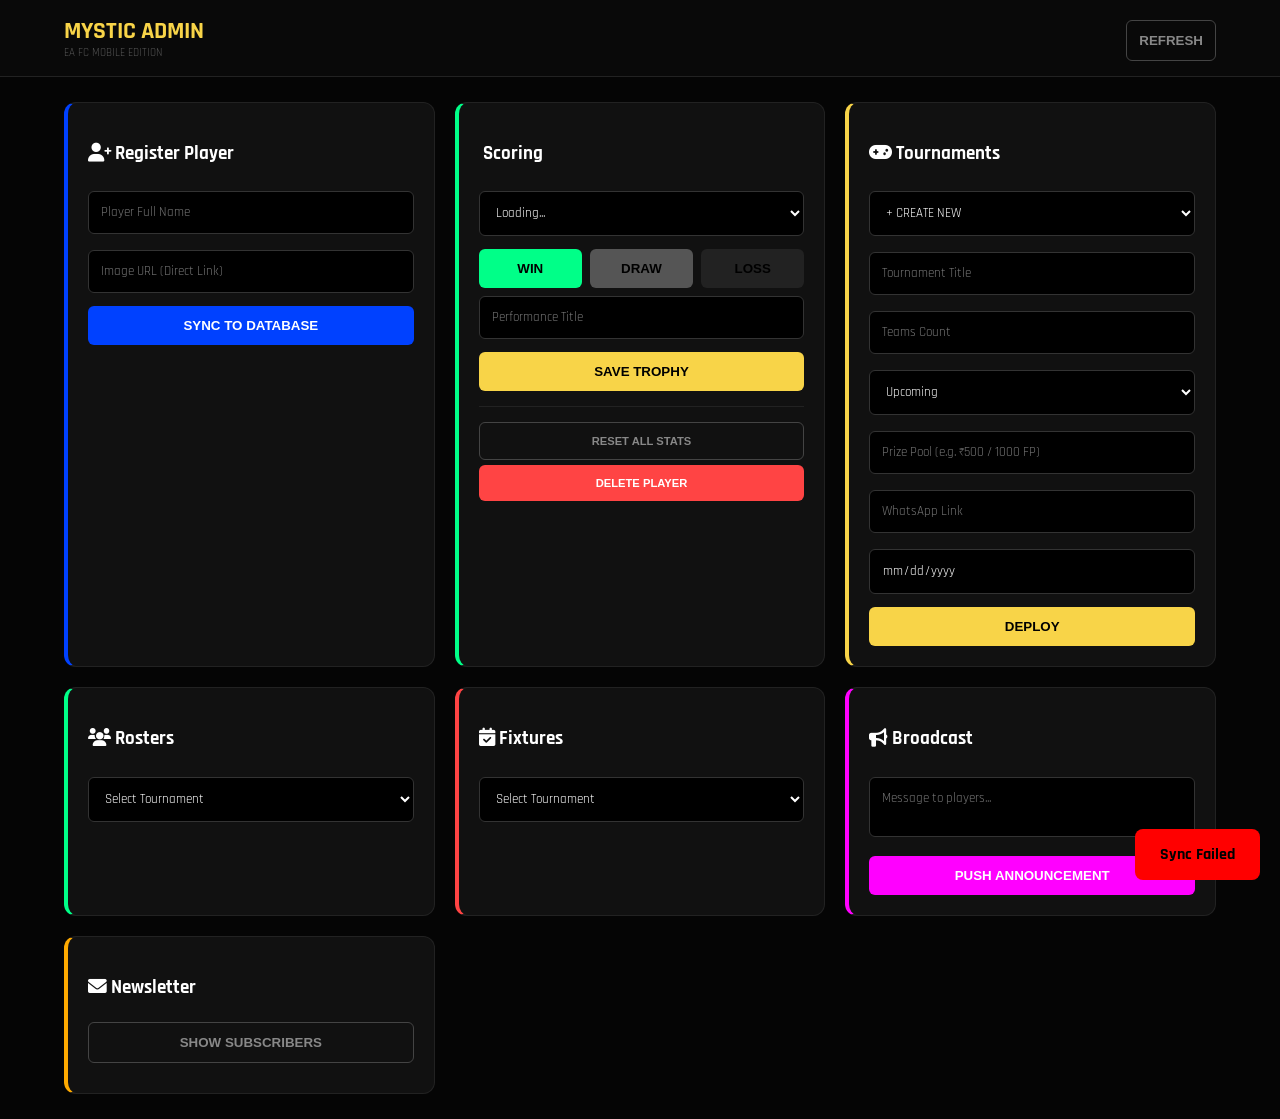
==== dashboard.html @ 7eec611f "Rename ai_studio_code (5).html to dashboard.html" ====
<!DOCTYPE html>
<html lang="en">
<head>
    <meta charset="UTF-8">
    <meta name="viewport" content="width=device-width, initial-scale=1.0">
    <title>Mystic Ultimate Admin | EA FC Mobile</title>
    <link href="https://fonts.googleapis.com/css2?family=Rajdhani:wght@500;700&display=swap" rel="stylesheet">
    <link rel="stylesheet" href="https://cdnjs.cloudflare.com/ajax/libs/font-awesome/6.0.0/css/all.min.css">
    <style>
        :root { --accent: #f8d448; --blue: #0041FF; --red: #ff4444; --green: #00ff88; --bg: #050505; --card: #111; --border: #222; }
        body { background: var(--bg); color: white; font-family: 'Rajdhani', sans-serif; margin: 0; padding: 0; }
        header { position: sticky; top: 0; z-index: 1000; background: rgba(10, 10, 10, 0.95); border-bottom: 1px solid var(--border); padding: 15px 5%; display: flex; justify-content: space-between; align-items: center; }
        .main-container { padding: 25px 5%; }
        .dashboard-grid { display: grid; grid-template-columns: repeat(auto-fit, minmax(340px, 1fr)); gap: 20px; }
        .card { background: var(--card); padding: 20px; border-radius: 12px; border: 1px solid var(--border); }
        input, select, textarea { width: 100%; padding: 12px; margin: 8px 0; background: #000; border: 1px solid #333; color: white; border-radius: 6px; box-sizing: border-box; font-family: inherit; }
        button { width: 100%; padding: 12px; border: none; font-weight: 700; cursor: pointer; border-radius: 6px; text-transform: uppercase; margin-top: 5px; }
        .btn-yellow { background: var(--accent); color: black; }
        .btn-blue { background: var(--blue); color: white; }
        .btn-red { background: var(--red); color: white; }
        .btn-outline { background: transparent; border: 1px solid #444; color: #888; }
        #toast { position: fixed; bottom: 20px; right: 20px; padding: 15px 25px; background: var(--green); color: black; border-radius: 8px; font-weight: bold; transform: translateY(100px); transition: 0.4s; z-index: 2000; }
    </style>
</head>
<body>
    <div id="toast">Success!</div>
    <header>
        <div class="header-brand"><h2 style="color:var(--accent); margin:0;">MYSTIC ADMIN</h2><p style="margin:0; font-size:0.7rem; color:#555;">EA FC MOBILE EDITION</p></div>
        <button class="btn-outline" style="width:auto;" onclick="location.reload()">REFRESH</button>
    </header>

    <div class="main-container">
        <div class="dashboard-grid">
            
            <!-- 1. ADD PLAYER -->
            <div class="card" style="border-left: 4px solid var(--blue);">
                <h3><i class="fa-solid fa-user-plus"></i> Register Player</h3>
                <input type="text" id="newPlayerName" placeholder="Player Full Name">
                <input type="text" id="newPlayerImg" placeholder="Image URL (Direct Link)">
                <button onclick="addPlayer()" class="btn-blue" id="addPlayerBtn">Sync to Database</button>
            </div>

            <!-- 2. SCORING -->
            <div class="card" style="border-left: 4px solid var(--green);">
                <h3><i class="fa-solid fa-ranking-star"></i> Scoring</h3>
                <select id="playerSelect"><option>Loading...</option></select>
                <div style="display:grid; grid-template-columns: 1fr 1fr 1fr; gap:8px;">
                    <button onclick="rankAction('update-points', {result:'win'})" style="background:var(--green); color:black;">WIN</button>
                    <button onclick="rankAction('update-points', {result:'draw'})" style="background:#555;">DRAW</button>
                    <button onclick="rankAction('update-points', {result:'loss'})" style="background:#222;">LOSS</button>
                </div>
                <input type="text" id="trophyInput" placeholder="Performance Title">
                <button onclick="updateTrophies()" class="btn-yellow">SAVE TROPHY</button>
                <div style="margin-top:15px; border-top:1px solid #222; padding-top:10px;">
                    <button onclick="resetAll()" class="btn-outline" style="font-size:0.7rem;">RESET ALL STATS</button>
                    <button onclick="deletePlayer()" class="btn-red" style="font-size:0.7rem; margin-top:5px;">DELETE PLAYER</button>
                </div>
            </div>

            <!-- 3. TOURNAMENTS -->
            <div class="card" style="border-left: 4px solid var(--accent);">
                <h3><i class="fa-solid fa-gamepad"></i> Tournaments</h3>
                <select id="tourSelect" onchange="fillTourForm()"><option value="">+ CREATE NEW</option></select>
                <input type="hidden" id="editId">
                <input type="text" id="tTitle" placeholder="Tournament Title">
                <input type="text" id="tTeams" placeholder="Teams Count">
                <select id="tStatus" onchange="toggleWinnerField()"><option value="Upcoming">Upcoming</option><option value="Live">Live</option><option value="Ended">Ended</option></select>
                <input type="text" id="tWinner" placeholder="Tournament Winner Name" style="display:none; border: 1px solid gold;">
                <input type="text" id="tPrize" placeholder="Prize Pool (e.g. ₹500 / 1000 FP)">
                <input type="text" id="tJoin" placeholder="WhatsApp Link">
                <input type="date" id="tDate">
                <button onclick="submitTour()" class="btn-yellow">Deploy</button>
                <button id="delBtn" onclick="deleteTour()" class="btn-red" style="display:none; font-size:0.8rem;">Delete Tournament</button>
            </div>

            <!-- 4. ROSTERS -->
            <div class="card" style="border-left: 4px solid #00ff88;">
                <h3><i class="fa-solid fa-users"></i> Rosters</h3>
                <select id="rosterTourSelect" onchange="loadRosterList()"><option value="">Select Tournament</option></select>
                <div id="rosterEditor" style="display:none;">
                    <input type="text" id="rosTeam" placeholder="Team Name">
                    <input type="text" id="rosPlayer" placeholder="Player Name">
                    <button onclick="addToRoster()" class="btn-blue">Add to Roster</button>
                    <div id="currentRoster" style="margin-top:10px; max-height:150px; overflow-y:auto; background:#000; border-radius:5px;"></div>
                </div>
            </div>

            <!-- 5. FIXTURES -->
            <div class="card" style="border-left: 4px solid var(--red);">
                <h3><i class="fa-solid fa-calendar-check"></i> Fixtures</h3>
                <select id="fixTourSelect" onchange="loadFixtureManager()"><option value="">Select Tournament</option></select>
                <div id="fixtureEditor" style="display:none;">
                    <input type="text" id="newStageName" placeholder="Stage Name">
                    <button onclick="manageFixture('add-stage')" class="btn-red">+ Add Stage</button>
                    <div id="stagesList" style="margin-top:10px;"></div>
                </div>
            </div>

            <!-- 6. BROADCAST -->
            <div class="card" style="border-left: 4px solid #ff00ff;">
                <h3><i class="fa-solid fa-bullhorn"></i> Broadcast</h3>
                <textarea id="annMsg" placeholder="Message to players..."></textarea>
                <button onclick="broadcast()" class="btn-blue" style="background:#ff00ff;">Push Announcement</button>
            </div>

            <!-- 7. NEWSLETTER -->
            <div class="card" style="border-left: 4px solid #ffaa00;">
                <h3><i class="fa-solid fa-envelope"></i> Newsletter</h3>
                <button onclick="loadSubscribers()" class="btn-outline">Show Subscribers</button>
                <div id="subList" style="margin-top:10px; font-family:monospace; color:#888;"></div>
            </div>

        </div>
    </div>

    <script>
        const API = "https://ml-server-uw6r.onrender.com/api";
        let toursData = [];

        function notify(msg, color = "#00ff88") {
            const t = document.getElementById('toast');
            t.innerText = msg; t.style.background = color;
            t.style.transform = "translateY(0)";
            setTimeout(() => { t.style.transform = "translateY(100px)"; }, 3000);
        }

        async function loadEverything() {
            try {
                const [pRes, tRes] = await Promise.all([
                    fetch(`${API}/player-list`).then(r => r.json()),
                    fetch(`${API}/manage-tournament`).then(r => r.json())
                ]);
                document.getElementById('playerSelect').innerHTML = pRes.map(p => `<option value="${p.name}">${p.name}</option>`).join('');
                toursData = tRes;
                const opts = tRes.map(t => `<option value="${t._id}">${t.title}</option>`).join('');
                document.getElementById('tourSelect').innerHTML = '<option value="">+ CREATE NEW</option>' + opts;
                document.getElementById('rosterTourSelect').innerHTML = '<option value="">Select Tournament</option>' + opts;
                document.getElementById('fixTourSelect').innerHTML = '<option value="">Select Tournament</option>' + opts;
            } catch(e) { notify("Sync Failed", "red"); }
        }

        async function addPlayer() {
            const name = document.getElementById('newPlayerName').value.trim();
            const profilePic = document.getElementById('newPlayerImg').value.trim();
            const btn = document.getElementById('addPlayerBtn');
            if(!name) return alert("Name is required!");
            btn.innerText = "Syncing..."; btn.disabled = true;
            try {
                const res = await fetch(`${API}/add-player`, {
                    method: 'POST',
                    headers: {'Content-Type': 'application/json'},
                    body: JSON.stringify({ name, profilePic })
                });
                const data = await res.json();
                if(res.ok) {
                    notify("Registered!");
                    document.getElementById('newPlayerName').value = "";
                    document.getElementById('newPlayerImg').value = "";
                    loadEverything();
                } else {
                    alert("Server Error: " + data.error);
                }
            } catch(err) {
                alert("Network Error: Could not connect to server.");
            } finally {
                btn.innerText = "Sync to Database"; btn.disabled = false;
            }
        }

        async function rankAction(endpoint, data) {
            const name = document.getElementById('playerSelect').value;
            await fetch(`${API}/${endpoint}`, { method: 'POST', headers: {'Content-Type': 'application/json'}, body: JSON.stringify({ name, ...data }) });
            notify("Updated!");
        }

        async function updateTrophies() {
            const name = document.getElementById('playerSelect').value;
            const trophies = document.getElementById('trophyInput').value;
            await fetch(`${API}/update-trophies`, { method: 'POST', headers: {'Content-Type': 'application/json'}, body: JSON.stringify({ name, trophies }) });
            notify("Saved!");
        }

        async function resetAll() {
            if(prompt("Type 'mystic2024' to reset") === 'mystic2024') {
                await fetch(`${API}/reset-rankings`, { method: 'POST' });
                loadEverything();
            }
        }

        async function deletePlayer() {
            const name = document.getElementById('playerSelect').value;
            if(confirm(`Delete ${name}?`)) { await fetch(`${API}/delete-player-safe`, { method: 'POST', headers: {'Content-Type': 'application/json'}, body: JSON.stringify({ name }) }); loadEverything(); }
        }

        // --- TOURNAMENT FUNCTIONS (UPDATED) ---
        function toggleWinnerField() {
            const status = document.getElementById('tStatus').value;
            document.getElementById('tWinner').style.display = (status === 'Ended') ? 'block' : 'none';
        }

        function fillTourForm() {
            const id = document.getElementById('tourSelect').value;
            if(!id) { 
                document.getElementById('editId').value = ""; 
                document.getElementById('delBtn').style.display="none"; 
                document.getElementById('tWinner').style.display="none";
                document.querySelectorAll('#tTitle, #tTeams, #tWinner, #tPrize, #tJoin, #tDate').forEach(i => i.value = "");
                return; 
            }
            const t = toursData.find(x => x._id === id);
            document.getElementById('editId').value = t._id;
            document.getElementById('tTitle').value = t.title || "";
            document.getElementById('tTeams').value = t.totalTeams || "";
            document.getElementById('tStatus').value = t.status || "Upcoming";
            document.getElementById('tWinner').value = t.winner || "";
            document.getElementById('tPrize').value = t.prize || "";
            document.getElementById('tJoin').value = t.joinLink || "";
            document.getElementById('tDate').value = t.date || "";
            document.getElementById('delBtn').style.display="block";
            toggleWinnerField();
        }

        async function submitTour() {
            const id = document.getElementById('editId').value;
            const data = { 
                title: document.getElementById('tTitle').value, 
                totalTeams: document.getElementById('tTeams').value, 
                status: document.getElementById('tStatus').value, 
                winner: document.getElementById('tWinner').value, 
                prize: document.getElementById('tPrize').value,          
                joinLink: document.getElementById('tJoin').value, 
                date: document.getElementById('tDate').value 
            };
            const endpoint = id ? 'update-tournament' : 'manage-tournament';
            await fetch(`${API}/${endpoint}`, { 
                method: 'POST', 
                headers: {'Content-Type': 'application/json'}, 
                body: JSON.stringify(id ? {id, data} : data) 
            });
            notify("Tournament Saved!"); 
            loadEverything();
        }

        async function deleteTour() {
            if(confirm("Delete Tournament?")) { 
                await fetch(`${API}/delete-tournament`, { 
                    method: 'POST', 
                    headers: {'Content-Type': 'application/json'}, 
                    body: JSON.stringify({ id: document.getElementById('editId').value }) 
                }); 
                loadEverything(); 
            }
        }

        async function loadRosterList() {
            const id = document.getElementById('rosterTourSelect').value;
            if(!id) { document.getElementById('rosterEditor').style.display="none"; return; }
            document.getElementById('rosterEditor').style.display="block";
            const t = toursData.find(x => x._id === id);
            document.getElementById('currentRoster').innerHTML = (t.roster || []).map(team => `<div style="padding:8px; border-bottom:1px solid #222; display:flex; justify-content:space-between;"><span><b>${team.teamName}</b>: ${team.players.join(', ')}</span><i class="fa-solid fa-trash" onclick="removeTeam('${team._id}')" style="color:red; cursor:pointer;"></i></div>`).join('');
        }

        async function addToRoster() {
            const tourId = document.getElementById('rosterTourSelect').value;
            const teamName = document.getElementById('rosTeam').value;
            const playerName = document.getElementById('rosPlayer').value;
            await fetch(`${API}/update-roster`, { method: 'POST', headers: {'Content-Type': 'application/json'}, body: JSON.stringify({ tourId, teamName, playerName, action: 'add' }) });
            loadEverything(); setTimeout(loadRosterList, 500);
        }

        async function removeTeam(teamId) {
            await fetch(`${API}/update-roster`, { method: 'POST', headers: {'Content-Type': 'application/json'}, body: JSON.stringify({ tourId: document.getElementById('rosterTourSelect').value, teamId, action: 'remove-team' }) });
            loadEverything(); setTimeout(loadRosterList, 500);
        }

        async function loadFixtureManager() {
            const id = document.getElementById('fixTourSelect').value;
            if(!id) { document.getElementById('fixtureEditor').style.display="none"; return; }
            document.getElementById('fixtureEditor').style.display="block";
            const t = toursData.find(x => x._id === id);
            document.getElementById('stagesList').innerHTML = (t.fixtures || []).map(stage => `
                <div style="background:#1a1a1a; padding:10px; border-radius:8px; margin-bottom:10px;">
                    <div style="display:flex; justify-content:space-between; color:var(--red);"><b>${stage.stageName}</b><i class="fa-solid fa-trash" onclick="manageFixture('delete-stage', {stageId:'${stage._id}'})"></i></div>
                    ${stage.matches.map(m => `<div style="display:grid; grid-template-columns: 1fr 40px 10px 40px 1fr 30px; gap:5px; margin-top:5px; align-items:center;">
                        <span style="font-size:0.7rem; text-align:right;">${m.p1}</span>
                        <input type="text" value="${m.s1}" id="s1_${m._id}" style="padding:2px; text-align:center; margin:0;">
                        <span>-</span>
                        <input type="text" value="${m.s2}" id="s2_${m._id}" style="padding:2px; text-align:center; margin:0;">
                        <span style="font-size:0.7rem;">${m.p2}</span>
                        <button onclick="updateScore('${stage._id}','${m._id}')" style="background:var(--green); color:black; padding:2px; margin:0;"><i class="fa-solid fa-save"></i></button>
                    </div>`).join('')}
                    <div style="display:grid; grid-template-columns: 1fr 1fr 40px; gap:5px; margin-top:10px;">
                        <input type="text" id="p1_${stage._id}" placeholder="P1" style="margin:0;"><input type="text" id="p2_${stage._id}" placeholder="P2" style="margin:0;">
                        <button onclick="addMatch('${stage._id}')" style="background:#444; margin:0;">+</button>
                    </div>
                </div>`).join('');
        }

        async function manageFixture(action, extra) { await fetch(`${API}/update-fixtures`, { method: 'POST', headers: {'Content-Type': 'application/json'}, body: JSON.stringify({ tourId: document.getElementById('fixTourSelect').value, stageName: document.getElementById('newStageName').value, action, ...extra }) }); loadEverything(); setTimeout(loadFixtureManager, 500); }
        async function addMatch(stageId) { await fetch(`${API}/update-fixtures`, { method: 'POST', headers: {'Content-Type': 'application/json'}, body: JSON.stringify({ tourId: document.getElementById('fixTourSelect').value, stageId, action: 'add-match', matchData: { p1: document.getElementById(`p1_${stageId}`).value, p2: document.getElementById(`p2_${stageId}`).value } }) }); loadEverything(); setTimeout(loadFixtureManager, 500); }
        async function updateScore(stageId, matchId) { await fetch(`${API}/update-fixtures`, { method: 'POST', headers: {'Content-Type': 'application/json'}, body: JSON.stringify({ tourId: document.getElementById('fixTourSelect').value, stageId, matchId, action: 'update-score', matchData: { s1: document.getElementById(`s1_${matchId}`).value, s2: document.getElementById(`s2_${matchId}`).value } }) }); notify("Score Saved"); }

        async function broadcast() { await fetch(`${API}/announcement`, { method: 'POST', headers: {'Content-Type': 'application/json'}, body: JSON.stringify({ message: document.getElementById('annMsg').value }) }); notify("Sent!"); document.getElementById('annMsg').value=""; }
        async function loadSubscribers() { const r = await fetch(`${API}/subscribers`); const d = await r.json(); document.getElementById('subList').innerText = d.map(s => s.email).join(', '); }

        window.onload = loadEverything;
    </script>
</body>
</html>
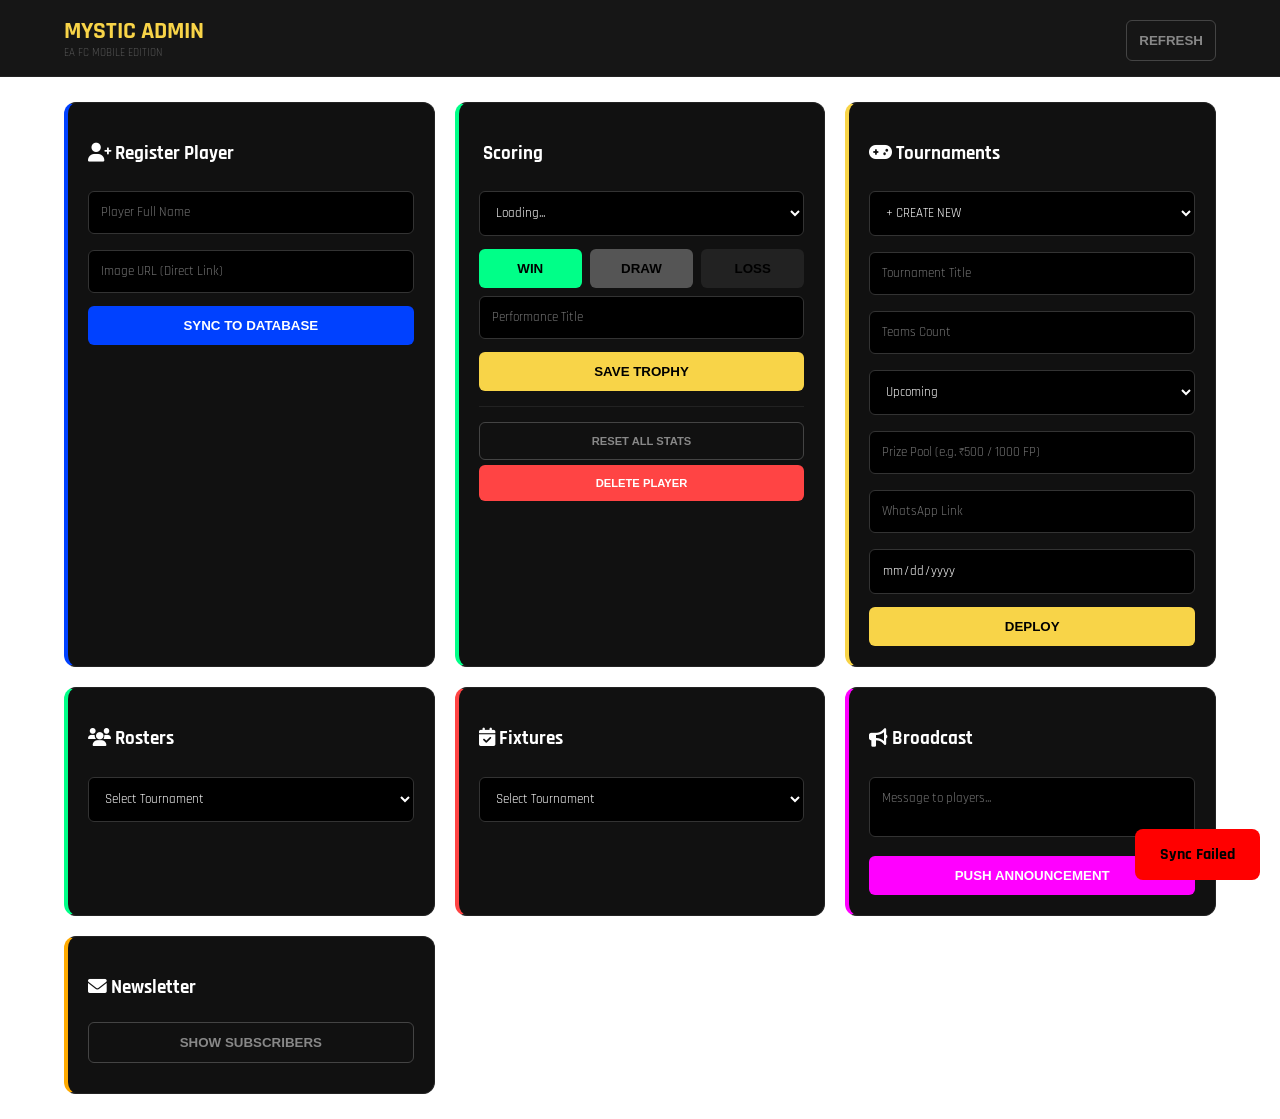
==== commit 38a77017: "Update dashboard.html" ====
--- a/dashboard.html
+++ b/dashboard.html
@@ -20,6 +20,18 @@
         .btn-red { background: var(--red); color: white; }
         .btn-outline { background: transparent; border: 1px solid #444; color: #888; }
         #toast { position: fixed; bottom: 20px; right: 20px; padding: 15px 25px; background: var(--green); color: black; border-radius: 8px; font-weight: bold; transform: translateY(100px); transition: 0.4s; z-index: 2000; }
+        body {
+    background: radial-gradient(circle at top, var(--pitch-navy) 0%, var(--bg-black) 100%);
+    background-size: 200% 200%;
+    animation: stadiumLights 10s ease infinite;
+    background-attachment: fixed;
+}
+
+@keyframes stadiumLights {
+    0% { background-position: 50% 0%; }
+    50% { background-position: 50% 100%; }
+    100% { background-position: 50% 0%; }
+}
     </style>
 </head>
 <body>
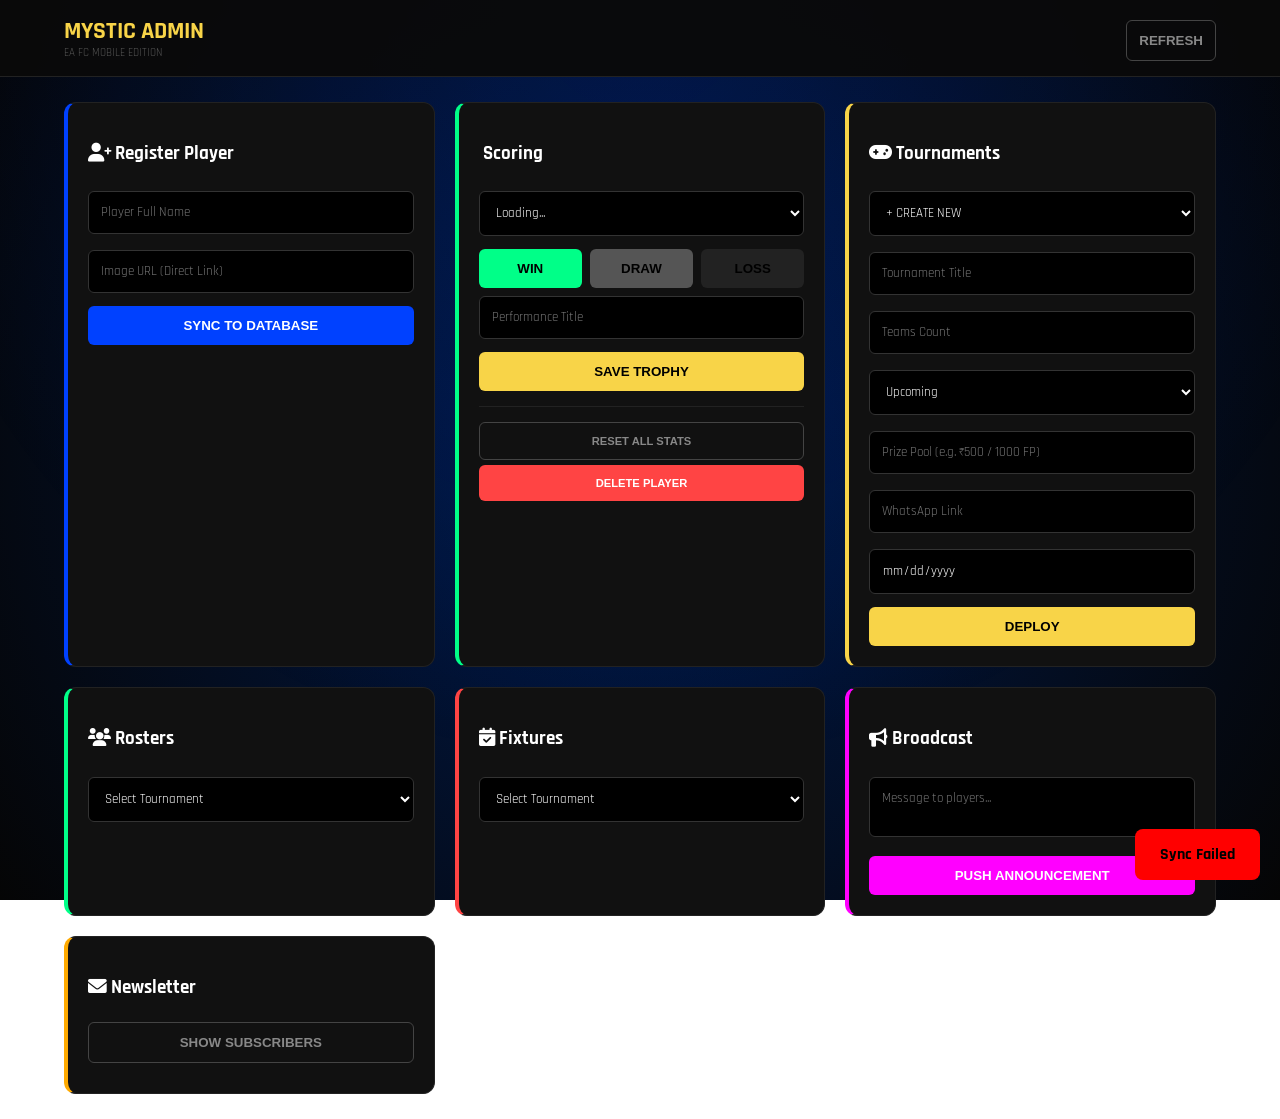
==== commit 68b14d3b: "Update dashboard.html" ====
--- a/dashboard.html
+++ b/dashboard.html
@@ -21,16 +21,45 @@
         .btn-outline { background: transparent; border: 1px solid #444; color: #888; }
         #toast { position: fixed; bottom: 20px; right: 20px; padding: 15px 25px; background: var(--green); color: black; border-radius: 8px; font-weight: bold; transform: translateY(100px); transition: 0.4s; z-index: 2000; }
         body {
-    background: radial-gradient(circle at top, var(--pitch-navy) 0%, var(--bg-black) 100%);
-    background-size: 200% 200%;
-    animation: stadiumLights 10s ease infinite;
+    /* Explicit colors: Deep Navy to Pitch Black */
+    background: radial-gradient(circle at center, #001a4d 0%, #050505 100%);
+    background-size: 100% 100%;
     background-attachment: fixed;
+    color: white;
+    margin: 0;
+    padding: 0;
+    min-height: 100vh;
+    position: relative;
+    overflow-x: hidden;
 }
 
+/* This adds a moving light layer ABOVE the background without breaking the dark theme */
+body::before {
+    content: "";
+    position: fixed;
+    top: 0;
+    left: 0;
+    width: 100%;
+    height: 100%;
+    background: radial-gradient(circle at 50% 0%, rgba(0, 65, 255, 0.15) 0%, transparent 70%);
+    z-index: -1; /* Stay behind content */
+    animation: stadiumLights 8s ease-in-out infinite alternate;
+    pointer-events: none;
+}
+
 @keyframes stadiumLights {
-    0% { background-position: 50% 0%; }
-    50% { background-position: 50% 100%; }
-    100% { background-position: 50% 0%; }
+    0% {
+        transform: scale(1) translate(0, 0);
+        opacity: 0.5;
+    }
+    50% {
+        transform: scale(1.2) translate(10%, 5%);
+        opacity: 0.8;
+    }
+    100% {
+        transform: scale(1) translate(-10%, -5%);
+        opacity: 0.5;
+    }
 }
     </style>
 </head>
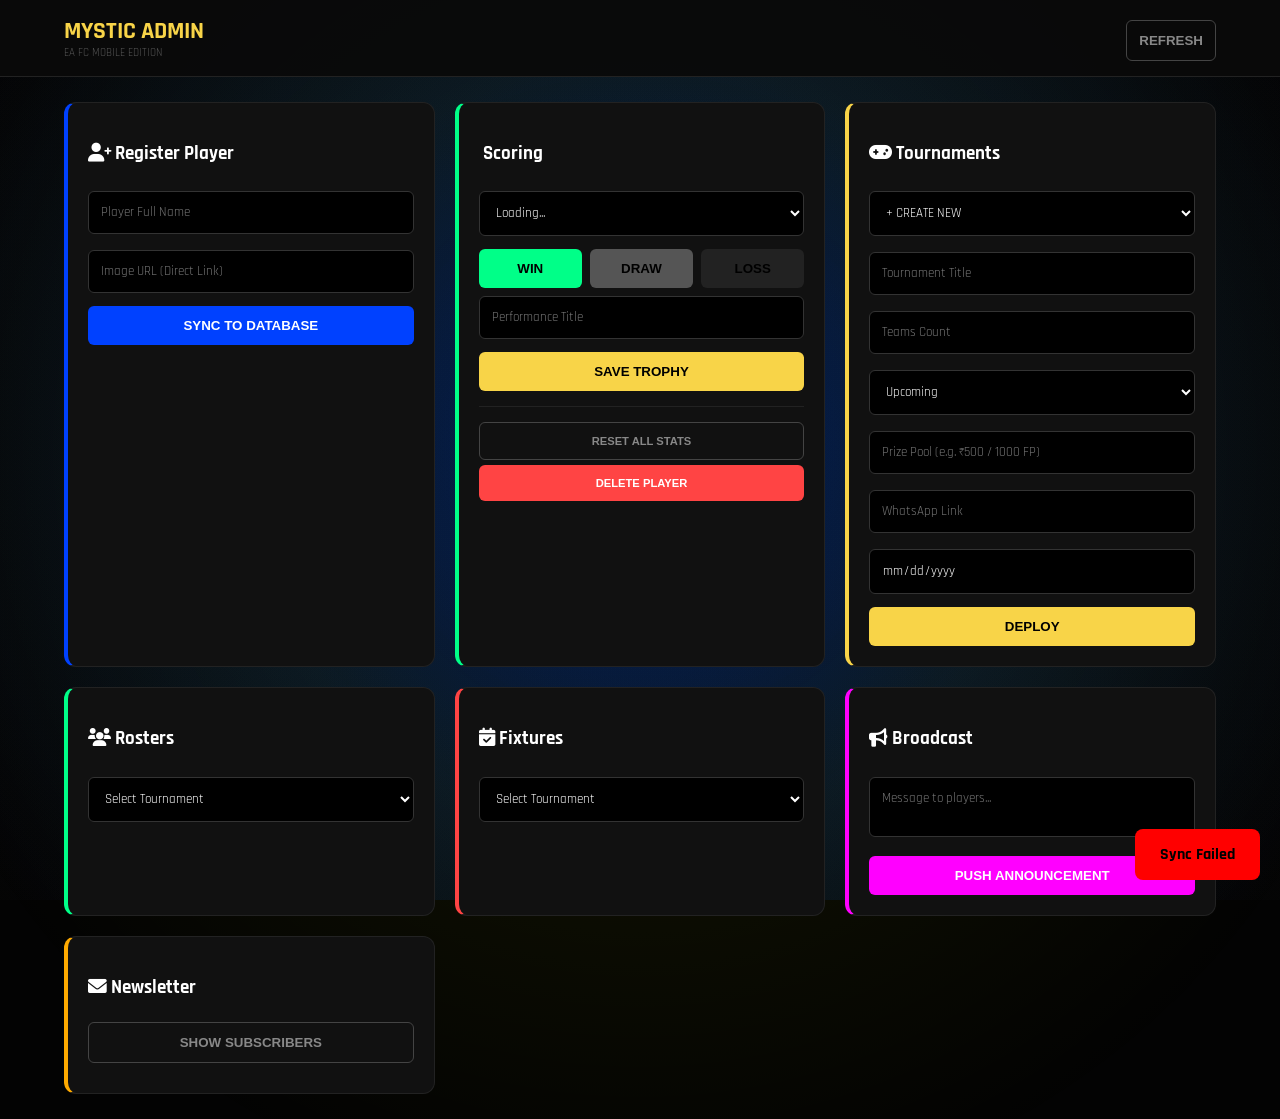
==== commit b9de4888: "Update dashboard.html" ====
--- a/dashboard.html
+++ b/dashboard.html
@@ -33,33 +33,98 @@
     overflow-x: hidden;
 }
 
-/* This adds a moving light layer ABOVE the background without breaking the dark theme */
+/* --- PREMIUM EA FC DYNAMIC BACKGROUND --- */
+body {
+    background-color: #030303;
+    color: white;
+    margin: 0;
+    overflow-x: hidden;
+    position: relative;
+}
+
+/* LAYER 1: The Hexagonal "Pitch" Grid */
 body::before {
     content: "";
     position: fixed;
-    top: 0;
-    left: 0;
-    width: 100%;
-    height: 100%;
-    background: radial-gradient(circle at 50% 0%, rgba(0, 65, 255, 0.15) 0%, transparent 70%);
-    z-index: -1; /* Stay behind content */
-    animation: stadiumLights 8s ease-in-out infinite alternate;
+    top: 0; left: 0;
+    width: 100%; height: 100%;
+    background-image: 
+        radial-gradient(circle at center, transparent 0%, #030303 90%),
+        url('https://www.transparenttextures.com/patterns/carbon-fibre.png'); /* Subtle tech hex pattern */
+    opacity: 0.2;
+    z-index: -2;
+}
+
+/* LAYER 2: Moving Stadium Floodlights (Aurora) */
+body::after {
+    content: "";
+    position: fixed;
+    top: -50%; left: -50%;
+    width: 200%; height: 200%;
+    background: radial-gradient(circle at center, 
+        rgba(0, 65, 255, 0.1) 0%, 
+        rgba(228, 255, 0, 0.05) 25%, 
+        transparent 50%);
+    z-index: -1;
+    animation: stadiumRotate 20s linear infinite;
     pointer-events: none;
 }
 
-@keyframes stadiumLights {
-    0% {
-        transform: scale(1) translate(0, 0);
-        opacity: 0.5;
-    }
-    50% {
-        transform: scale(1.2) translate(10%, 5%);
-        opacity: 0.8;
-    }
-    100% {
-        transform: scale(1) translate(-10%, -5%);
-        opacity: 0.5;
-    }
+@keyframes stadiumRotate {
+    from { transform: rotate(0deg); }
+    to { transform: rotate(360deg); }
+}
+
+/* --- THE "LIVING" CARD EFFECT --- */
+/* This creates a neon border that "traces" around the card when you look at it */
+.home-tour-card, .tour-card, .mini-leaderboard {
+    position: relative;
+    background: rgba(10, 10, 10, 0.8) !important;
+    border: 1px solid rgba(255, 255, 255, 0.1) !important;
+    overflow: hidden;
+}
+
+.home-tour-card::after {
+    content: "";
+    position: absolute;
+    top: -50%; left: -50%;
+    width: 200%; height: 200%;
+    background: conic-gradient(transparent, transparent, var(--accent-yellow), transparent);
+    animation: borderTrace 4s linear infinite;
+    opacity: 0;
+    transition: 0.5s;
+    z-index: -1;
+}
+
+.home-tour-card:hover::after {
+    opacity: 1;
+}
+
+@keyframes borderTrace {
+    from { transform: rotate(0deg); }
+    to { transform: rotate(360deg); }
+}
+
+/* --- THE "ULTIMATE TEAM" GOLD GLOW (Rank #1) --- */
+.home-player-row:first-child {
+    background: linear-gradient(90deg, rgba(228, 255, 0, 0.1), transparent);
+    position: relative;
+}
+
+.home-player-row:first-child::before {
+    content: "RANK 1 ELITE";
+    position: absolute;
+    right: 10px;
+    font-size: 0.5rem;
+    color: var(--accent-yellow);
+    letter-spacing: 2px;
+    top: 5px;
+    animation: flash 2s infinite;
+}
+
+@keyframes flash {
+    0%, 100% { opacity: 1; }
+    50% { opacity: 0.3; }
 }
     </style>
 </head>
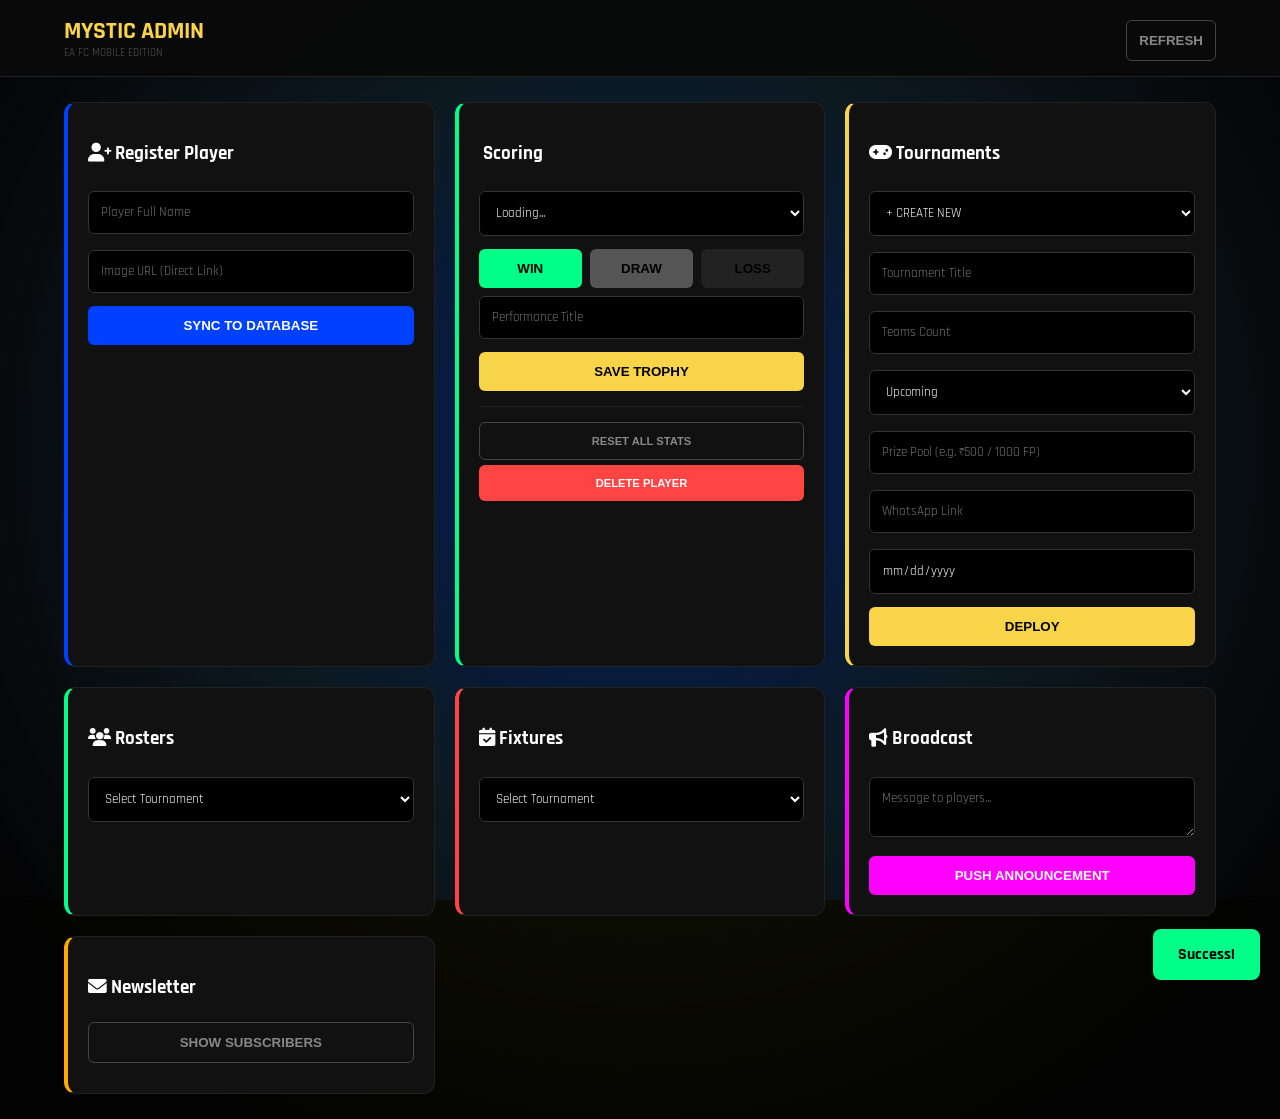
==== commit c5891957: "Update dashboard.html" ====
--- a/dashboard.html
+++ b/dashboard.html
@@ -126,6 +126,31 @@
     0%, 100% { opacity: 1; }
     50% { opacity: 0.3; }
 }
+        .mission-title, h1, h2 {
+    position: relative;
+    display: inline-block;
+}
+
+/* Subtle flicker effect on headings */
+.mission-title::after {
+    content: attr(data-text);
+    position: absolute;
+    left: 2px;
+    text-shadow: -1px 0 #ff003c;
+    top: 0;
+    color: white;
+    background: black;
+    overflow: hidden;
+    clip: rect(0, 900px, 0, 0);
+    animation: noise-anim 2s infinite linear alternate-reverse;
+}
+
+@keyframes noise-anim {
+    0% { clip: rect(10px, 9999px, 20px, 0); }
+    20% { clip: rect(30px, 9999px, 40px, 0); }
+    /* ... add more steps for more "jitter" ... */
+    100% { clip: rect(80px, 9999px, 90px, 0); }
+}
     </style>
 </head>
 <body>
@@ -410,6 +435,56 @@
         async function loadSubscribers() { const r = await fetch(`${API}/subscribers`); const d = await r.json(); document.getElementById('subList').innerText = d.map(s => s.email).join(', '); }
 
         window.onload = loadEverything;
+
+        <canvas id="esportsDust" style="position:fixed; top:0; left:0; pointer-events:none; z-index:1;"></canvas>
+
+
+const canvas = document.getElementById('esportsDust');
+const ctx = canvas.getContext('2d');
+canvas.width = window.innerWidth;
+canvas.height = window.innerHeight;
+
+let particles = [];
+class Particle {
+    constructor() {
+        this.x = Math.random() * canvas.width;
+        this.y = Math.random() * canvas.height;
+        this.size = Math.random() * 3 + 1;
+        this.speedX = Math.random() * 0.5 - 0.25;
+        this.speedY = Math.random() * 0.5 - 0.25;
+        this.opacity = Math.random() * 0.5;
+    }
+    update() {
+        this.x += this.speedX;
+        this.y += this.speedY;
+        if (this.opacity < 0) this.opacity = 0.5;
+    }
+    draw() {
+        ctx.fillStyle = `rgba(0, 65, 255, ${this.opacity})`;
+        ctx.beginPath();
+        // Draw small triangles
+        ctx.moveTo(this.x, this.y);
+        ctx.lineTo(this.x + this.size, this.y + this.size);
+        ctx.lineTo(this.x - this.size, this.y + this.size);
+        ctx.fill();
+    }
+}
+
+function init() {
+    for (let i = 0; i < 50; i++) particles.push(new Particle());
+}
+
+function animate() {
+    ctx.clearRect(0, 0, canvas.width, canvas.height);
+    particles.forEach(p => {
+        p.update();
+        p.draw();
+    });
+    requestAnimationFrame(animate);
+}
+init();
+animate();
+
     </script>
 </body>
 </html>
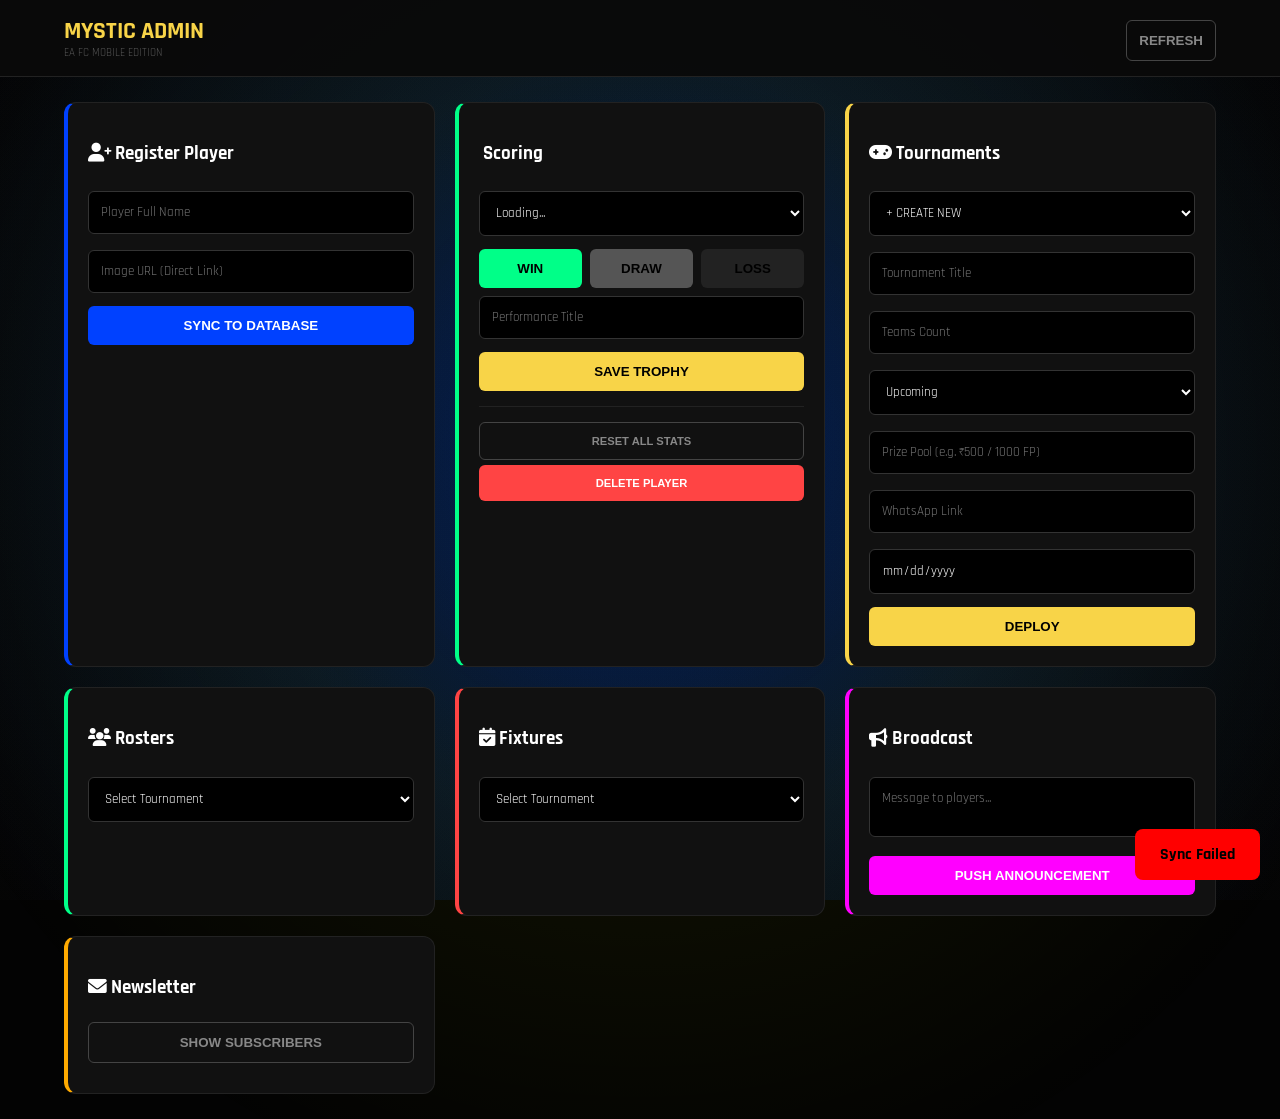
==== commit fdedc3ec: "Update dashboard.html" ====
--- a/dashboard.html
+++ b/dashboard.html
@@ -436,54 +436,7 @@
 
         window.onload = loadEverything;
 
-        <canvas id="esportsDust" style="position:fixed; top:0; left:0; pointer-events:none; z-index:1;"></canvas>
-
-
-const canvas = document.getElementById('esportsDust');
-const ctx = canvas.getContext('2d');
-canvas.width = window.innerWidth;
-canvas.height = window.innerHeight;
-
-let particles = [];
-class Particle {
-    constructor() {
-        this.x = Math.random() * canvas.width;
-        this.y = Math.random() * canvas.height;
-        this.size = Math.random() * 3 + 1;
-        this.speedX = Math.random() * 0.5 - 0.25;
-        this.speedY = Math.random() * 0.5 - 0.25;
-        this.opacity = Math.random() * 0.5;
-    }
-    update() {
-        this.x += this.speedX;
-        this.y += this.speedY;
-        if (this.opacity < 0) this.opacity = 0.5;
-    }
-    draw() {
-        ctx.fillStyle = `rgba(0, 65, 255, ${this.opacity})`;
-        ctx.beginPath();
-        // Draw small triangles
-        ctx.moveTo(this.x, this.y);
-        ctx.lineTo(this.x + this.size, this.y + this.size);
-        ctx.lineTo(this.x - this.size, this.y + this.size);
-        ctx.fill();
-    }
-}
-
-function init() {
-    for (let i = 0; i < 50; i++) particles.push(new Particle());
-}
-
-function animate() {
-    ctx.clearRect(0, 0, canvas.width, canvas.height);
-    particles.forEach(p => {
-        p.update();
-        p.draw();
-    });
-    requestAnimationFrame(animate);
-}
-init();
-animate();
+        
 
     </script>
 </body>
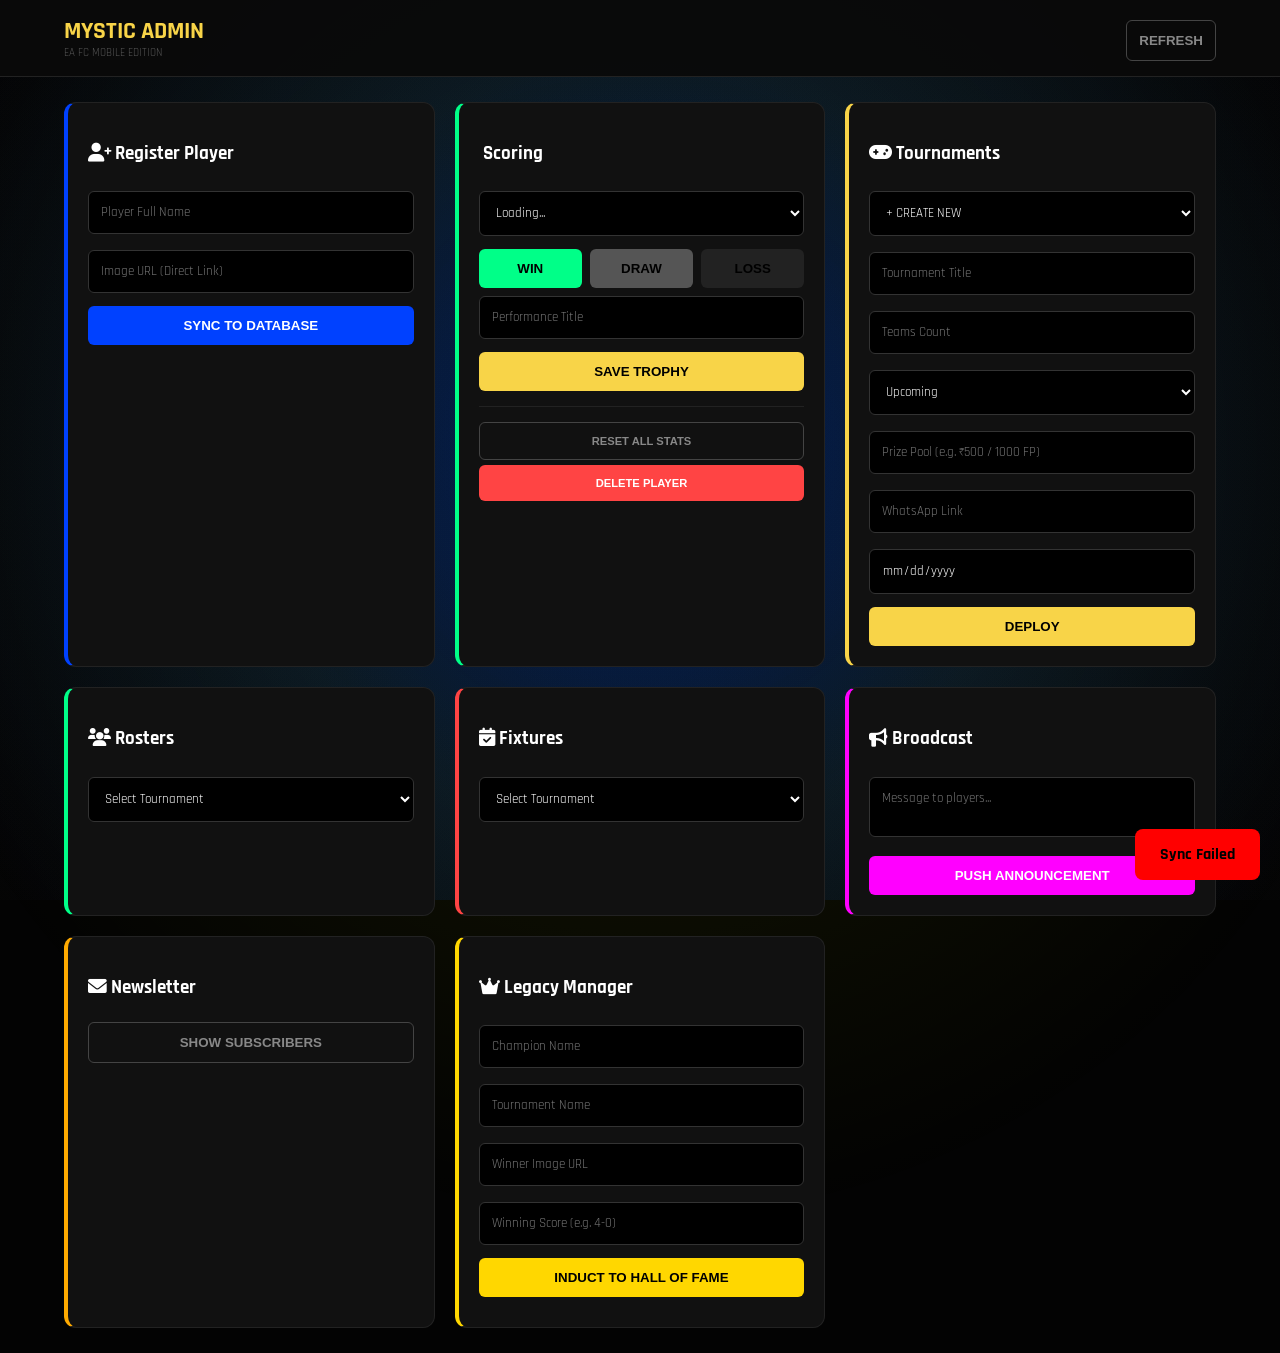
==== commit ae9bfea0: "Update dashboard.html" ====
--- a/dashboard.html
+++ b/dashboard.html
@@ -240,6 +240,16 @@
                 <button onclick="loadSubscribers()" class="btn-outline">Show Subscribers</button>
                 <div id="subList" style="margin-top:10px; font-family:monospace; color:#888;"></div>
             </div>
+            <!-- 8. HALL OF FAME MANAGER -->
+<div class="card" style="border-left: 4px solid #FFD700;">
+    <h3><i class="fa-solid fa-crown"></i> Legacy Manager</h3>
+    <input type="text" id="legName" placeholder="Champion Name">
+    <input type="text" id="legTour" placeholder="Tournament Name">
+    <input type="text" id="legPic" placeholder="Winner Image URL">
+    <input type="text" id="legScore" placeholder="Winning Score (e.g. 4-0)">
+    <button onclick="addLegacy()" class="btn-yellow" style="background:gold; color:black;">Induct to Hall of Fame</button>
+    <div id="adminLegacyList" style="margin-top:10px; max-height:150px; overflow-y:auto;"></div>
+</div>
 
         </div>
     </div>
@@ -433,6 +443,34 @@
 
         async function broadcast() { await fetch(`${API}/announcement`, { method: 'POST', headers: {'Content-Type': 'application/json'}, body: JSON.stringify({ message: document.getElementById('annMsg').value }) }); notify("Sent!"); document.getElementById('annMsg').value=""; }
         async function loadSubscribers() { const r = await fetch(`${API}/subscribers`); const d = await r.json(); document.getElementById('subList').innerText = d.map(s => s.email).join(', '); }
+        async function addLegacy() {
+    const data = {
+        playerName: document.getElementById('legName').value,
+        tournamentTitle: document.getElementById('legTour').value,
+        playerPic: document.getElementById('legPic').value,
+        score: document.getElementById('legScore').value,
+        date: new Date().toLocaleDateString('en-GB', { month: 'short', year: 'numeric' })
+    };
+    await fetch(`${API}/manage-legacy`, {
+        method: 'POST',
+        headers: {'Content-Type': 'application/json'},
+        body: JSON.stringify({ action: 'add', data })
+    });
+    notify("Legend Inducted!");
+    loadLegacyAdmin();
+}
+
+async function loadLegacyAdmin() {
+    const res = await fetch(`${API}/legacy`);
+    const list = await res.json();
+    document.getElementById('adminLegacyList').innerHTML = list.map(l => `
+        <div style="padding:5px; border-bottom:1px solid #222; font-size:0.8rem;">
+            ${l.playerName} (${l.tournamentTitle}) 
+            <i class="fa-solid fa-trash" onclick="deleteLegacy('${l._id}')" style="float:right; color:red; cursor:pointer;"></i>
+        </div>
+    `).join('');
+}
+// Call loadLegacyAdmin() inside your window.onload
 
         window.onload = loadEverything;
 
